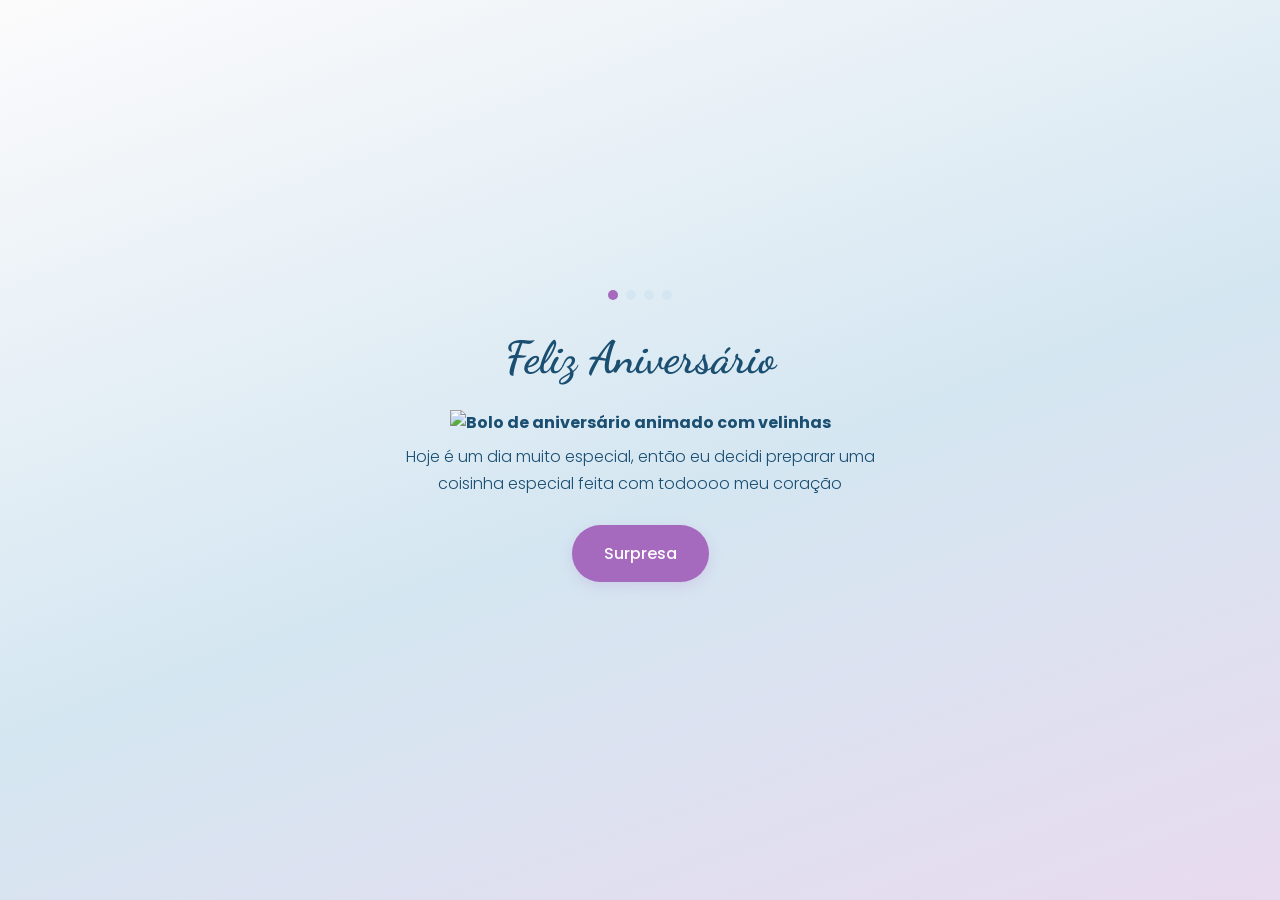
==== site/arqS - Copia/index.html @ d75536b0 "novo" ====
<!DOCTYPE html>
<html lang="pt-BR">
<head>
  <meta charset="UTF-8">
  <meta name="viewport" content="width=device-width, initial-scale=1.0">
  <title>Feliz Aniversário!</title>
  <link rel="stylesheet" href="style.css">
  <link rel="shortcut icon" href="https://images.vexels.com/media/users/3/235900/isolated/lists/5665592ae394923e3eaf761c663c0fcf-emoji-de-sapo-de-aniversario.png" type="image/x-icon">
</head>
<body>

  <div class="container">
    <div class="progresso">
      <span class="ativo"></span>
      <span></span>
      <span></span>
      <span></span>
    </div>

    <h1>Feliz Aniversário<b></h1>

    <img
      class="bolo-ilustracao"
      src="https://freepngimg.com/save/102950-emoji-birthday-happy-download-hq/512x512"
      alt="Bolo de aniversário animado com velinhas"
      onerror="this.onerror=null; this.src='https://em-content.zobj.net/source/apple/391/birthday-cake_1f382.png';"
    >

    <p>Hoje é um dia muito especial, então eu decidi preparar uma coisinha especial feita com todoooo meu coração</p>

    <a href="memorias.html" class="btn">Surpresa</a>
  </div>

  <script src="script.js"></script>
</body>
</html>
---- site/arqS - Copia/style.css ----
/* =========================================================
   Presente de Aniversário & Pedido — style.css
   Paleta: azul pastel, azul marinho, lilás pastel, lilás vibrante
   ========================================================= */

@import url('https://fonts.googleapis.com/css2?family=Dancing+Script:wght@600;700&family=Lora:ital,wght@1,400;1,500&family=Poppins:wght@300;400;500;600&display=swap');

:root {
  --azul-pastel: #D4E6F1;
  --azul-marinho: #1B4F72;
  --lilas-pastel: #E8DAEF;
  --lilas-vibrante: #A569BD;
  --lilas-vibrante-escuro: #8E44AD;
  --off-white: #FCFBFC;
  --sombra: 0 8px 24px rgba(27, 79, 114, 0.12);
  --sombra-suave: 0 4px 14px rgba(165, 105, 189, 0.18);
  --radius: 16px;
  --transicao: all 0.35s ease;
}

* {
  margin: 0;
  padding: 0;
  box-sizing: border-box;
}

html {
  scroll-behavior: smooth;
}

body {
  font-family: 'Poppins', sans-serif;
  background: linear-gradient(160deg, var(--off-white) 0%, var(--azul-pastel) 55%, var(--lilas-pastel) 100%);
  min-height: 100vh;
  color: var(--azul-marinho);
  display: flex;
  flex-direction: column;
  align-items: center;
  overflow-x: hidden;
}

.container {
  width: 100%;
  max-width: 480px;
  padding: 32px 20px 60px;
  display: flex;
  flex-direction: column;
  align-items: center;
  text-align: center;
  min-height: 100vh;
  justify-content: center;
}

h1, h2, .titulo-romantico {
  font-family: 'Dancing Script', cursive;
  color: var(--azul-marinho);
  line-height: 1.2;
}

h1 {
  font-size: clamp(2rem, 8vw, 2.8rem);
  margin-bottom: 24px;
}

h2 {
  font-size: clamp(1.7rem, 7vw, 2.3rem);
  margin-bottom: 20px;
}

p {
  font-weight: 300;
  line-height: 1.7;
  font-size: 1rem;
}

/* ---------- Cards ---------- */
.card {
  background: var(--off-white);
  border-radius: var(--radius);
  box-shadow: var(--sombra);
  padding: 28px 24px;
  width: 100%;
  transition: var(--transicao);
}

/* ---------- Botões ---------- */
.btn {
  display: inline-block;
  background: var(--lilas-vibrante);
  color: var(--off-white);
  font-family: 'Poppins', sans-serif;
  font-weight: 500;
  font-size: 1rem;
  border: none;
  border-radius: 50px;
  padding: 16px 32px;
  margin-top: 28px;
  cursor: pointer;
  box-shadow: var(--sombra-suave);
  transition: var(--transicao);
  text-decoration: none;
}

.btn:hover,
.btn:focus-visible {
  background: var(--lilas-vibrante-escuro);
  transform: translateY(-2px);
  box-shadow: 0 10px 20px rgba(165, 105, 189, 0.28);
}

.btn:focus-visible {
  outline: 3px solid var(--azul-marinho);
  outline-offset: 3px;
}

.btn-principal {
  font-size: 1.1rem;
  padding: 18px 36px;
  animation: pulsar 2.4s ease-in-out infinite;
}

@keyframes pulsar {
  0%, 100% { box-shadow: 0 0 0 0 rgba(165, 105, 189, 0.35); }
  50% { box-shadow: 0 0 0 12px rgba(165, 105, 189, 0); }
}

/* ---------- Tela 1: Parabéns ---------- */
.bolo-ilustracao {
  width: 180px;
  height: auto;
  margin-bottom: 8px;
  animation: balancar 3s ease-in-out infinite;
}

@keyframes balancar {
  0%, 100% { transform: rotate(-3deg); }
  50% { transform: rotate(3deg); }
}

.confetes-fundo {
  position: fixed;
  inset: 0;
  pointer-events: none;
  overflow: hidden;
  z-index: -1;
}

/* ---------- Tela 2: Memórias ---------- */
.grid-memorias {
  display: grid;
  grid-template-columns: repeat(2, 1fr);
  gap: 14px;
  width: 100%;
  margin-bottom: 28px;
}

.foto-memoria {
  width: 100%;
  aspect-ratio: 3 / 4;
  object-fit: cover;
  border-radius: 12px;
  box-shadow: var(--sombra-suave);
  transition: var(--transicao);
}

.foto-memoria:hover {
  transform: scale(1.04);
}

.card-poema {
  border-left: 4px solid var(--lilas-vibrante);
}

.card-poema p {
  font-style: italic;
  font-size: 1.05rem;
  color: var(--azul-marinho);
}

.card-poema p + p {
  margin-top: 12px;
}

/* ---------- Chat estilo Discord (memorias.html) ---------- */
.legenda-chat {
  font-size: 0.95rem;
  color: var(--azul-marinho);
  opacity: 0.75;
  margin-bottom: 14px;
}

.discord {
  width: 100%;
  background: #313338;
  border-radius: var(--radius);
  box-shadow: var(--sombra);
  overflow: hidden;
  margin-bottom: 28px;
  text-align: left;
  font-family: 'Poppins', 'gg sans', sans-serif;
}

.discord-topo {
  display: flex;
  align-items: center;
  gap: 10px;
  padding: 12px 16px;
  background: #2B2D31;
  border-bottom: 1px solid rgba(0, 0, 0, 0.25);
  color: #F2F3F5;
  font-size: 0.95rem;
  font-weight: 500;
}

.discord-hash {
  display: flex;
  align-items: center;
  justify-content: center;
  width: 30px;
  height: 30px;
  min-width: 30px;
  border-radius: 50%;
  overflow: hidden;
  background: var(--lilas-vibrante);
  color: #80848E;
  font-size: 1.25rem;
  font-weight: 400;
  line-height: 1;
}

/* Foto de perfil no cabeçalho: redonda e cortada no centro */
.discord-hash img {
  width: 100%;
  height: 100%;
  object-fit: cover;
  display: block;
}

.discord-mensagens {
  padding: 16px 0 8px;
  min-height: 300px;
  max-height: 420px;
  overflow-y: auto;
  scrollbar-width: thin;
  scrollbar-color: #1A1B1E #313338;
}

.discord-mensagens::-webkit-scrollbar {
  width: 8px;
}

.discord-mensagens::-webkit-scrollbar-thumb {
  background: #1A1B1E;
  border-radius: 4px;
}

.msg {
  display: flex;
  gap: 12px;
  padding: 3px 16px;
  opacity: 0;
  transform: translateY(6px);
  animation: msg-surgir 0.3s ease forwards;
}

.msg:hover {
  background: rgba(0, 0, 0, 0.12);
}

@keyframes msg-surgir {
  to { opacity: 1; transform: translateY(0); }
}

/* Primeira mensagem de um bloco: tem avatar e cabeçalho */
.msg-inicio {
  margin-top: 14px;
}

.msg-avatar {
  width: 38px;
  height: 38px;
  min-width: 38px;
  border-radius: 50%;
  display: flex;
  align-items: center;
  justify-content: center;
  font-size: 1.1rem;
  color: #fff;
}

.msg-avatar {
  position: relative;
  overflow: hidden;
  font-weight: 500;
}

/* A foto cobre a inicial; se a foto falhar, a inicial aparece */
.msg-avatar img {
  position: absolute;
  inset: 0;
  width: 100%;
  height: 100%;
  object-fit: cover;
  border-radius: 50%;
}

.msg-avatar-eu { background: var(--lilas-vibrante); }
.msg-avatar-voce { background: #5865F2; }

/* Espaço reservado no lugar do avatar em mensagens agrupadas */
.msg-avatar-vazio {
  width: 38px;
  min-width: 38px;
}

.msg-conteudo {
  flex: 1;
  min-width: 0;
}

.msg-cabecalho {
  display: flex;
  align-items: baseline;
  gap: 8px;
  margin-bottom: 2px;
  flex-wrap: wrap;
}

.msg-autor {
  font-size: 0.95rem;
  font-weight: 500;
}

.msg-autor-eu { color: #C9A0E8; }
.msg-autor-voce { color: #7CB7F0; }

.msg-hora {
  font-size: 0.7rem;
  color: #949BA4;
  font-weight: 300;
}

.msg-texto {
  font-size: 0.93rem;
  line-height: 1.45;
  color: #DBDEE1;
  font-weight: 300;
  word-wrap: break-word;
}

.msg-reacao {
  display: inline-flex;
  align-items: center;
  gap: 5px;
  margin-top: 6px;
  padding: 3px 8px;
  background: rgba(88, 101, 242, 0.15);
  border: 1px solid rgba(88, 101, 242, 0.5);
  border-radius: 8px;
  font-size: 0.8rem;
  color: #DBDEE1;
}

/* Narrador: comentário no meio da conversa */
.narrador {
  display: flex;
  align-items: center;
  gap: 10px;
  margin: 18px 16px 10px;
  opacity: 0;
  animation: msg-surgir 0.5s ease forwards;
}

.narrador::before,
.narrador::after {
  content: '';
  flex: 1;
  height: 1px;
  background: rgba(165, 105, 189, 0.45);
}

.narrador-texto {
  max-width: 78%;
  text-align: center;
  font-family: 'Lora', Georgia, serif;
  font-style: italic;
  font-size: 0.95rem;
  line-height: 1.5;
  color: #C9A0E8;
}

/* Indicador "está digitando..." */
.discord-digitando {
  display: flex;
  align-items: center;
  gap: 8px;
  padding: 6px 16px;
  font-size: 0.78rem;
  color: #949BA4;
  font-weight: 300;
}

.discord-digitando .pontos {
  display: flex;
  gap: 3px;
}

.discord-digitando .pontos span {
  width: 5px;
  height: 5px;
  border-radius: 50%;
  background: #949BA4;
  animation: piscar 1.1s infinite ease-in-out;
}

.discord-digitando .pontos span:nth-child(2) { animation-delay: 0.15s; }
.discord-digitando .pontos span:nth-child(3) { animation-delay: 0.3s; }

@keyframes piscar {
  0%, 100% { transform: translateY(0); opacity: 0.4; }
  50% { transform: translateY(-3px); opacity: 1; }
}

.discord-input {
  margin: 8px 16px 16px;
  padding: 11px 16px;
  background: #383A40;
  border-radius: 8px;
  color: #6D6F78;
  font-size: 0.88rem;
  font-weight: 300;
}

/* ---------- Tela 3: Motivos ---------- */
.grid-motivos {
  display: grid;
  grid-template-columns: 1fr 1fr;
  gap: 16px;
  width: 100%;
  margin: 24px 0 8px;
}

.card-motivo {
  padding: 20px 14px;
  background: var(--lilas-pastel);
  box-shadow: none;
}

.card-motivo .icone {
  font-size: 1.8rem;
  display: block;
  margin-bottom: 10px;
}

.card-motivo p {
  font-size: 0.9rem;
  color: var(--azul-marinho);
}

/* ---------- Tela 4: Pedido ---------- */
.palco-pedido {
  position: relative;
  width: 100%;
  min-height: 60vh;
  display: flex;
  flex-direction: column;
  align-items: center;
  justify-content: center;
}

.grupo-botoes-pedido {
  position: relative;
  width: 100%;
  min-height: 220px;
  display: flex;
  align-items: center;
  justify-content: center;
  gap: 20px;
}

#btn-sim {
  position: relative;
  z-index: 2;
}

#btn-nao {
  z-index: 3;
  background: var(--azul-pastel);
  color: var(--azul-marinho);
  box-shadow: var(--sombra);
}

#btn-nao:hover {
  background: var(--azul-pastel);
  transform: none;
}

.card-comemoracao {
  display: none;
  margin-top: 32px;
  background: var(--lilas-pastel);
  border: 2px solid var(--lilas-vibrante);
}

.card-comemoracao.mostrar {
  display: block;
  animation: aparecer 0.5s ease forwards;
}

@keyframes aparecer {
  from { opacity: 0; transform: translateY(12px) scale(0.96); }
  to { opacity: 1; transform: translateY(0) scale(1); }
}

.card-comemoracao p {
  font-family: 'Lora', Georgia, serif;
  font-size: 1.6rem;
  color: var(--azul-marinho);
}

/* ---------- Barra de progresso das telas ---------- */
.progresso {
  display: flex;
  gap: 8px;
  margin-bottom: 32px;
}

.progresso span {
  width: 10px;
  height: 10px;
  border-radius: 50%;
  background: var(--azul-pastel);
}

.progresso span.ativo {
  background: var(--lilas-vibrante);
}

/* ---------- Responsivo ---------- */
@media (min-width: 600px) {
  .container {
    max-width: 560px;
  }

  .grid-memorias {
    grid-template-columns: repeat(3, 1fr);
  }
}

@media (prefers-reduced-motion: reduce) {
  *, *::before, *::after {
    animation-duration: 0.01ms !important;
    animation-iteration-count: 1 !important;
    transition-duration: 0.01ms !important;
  }
}
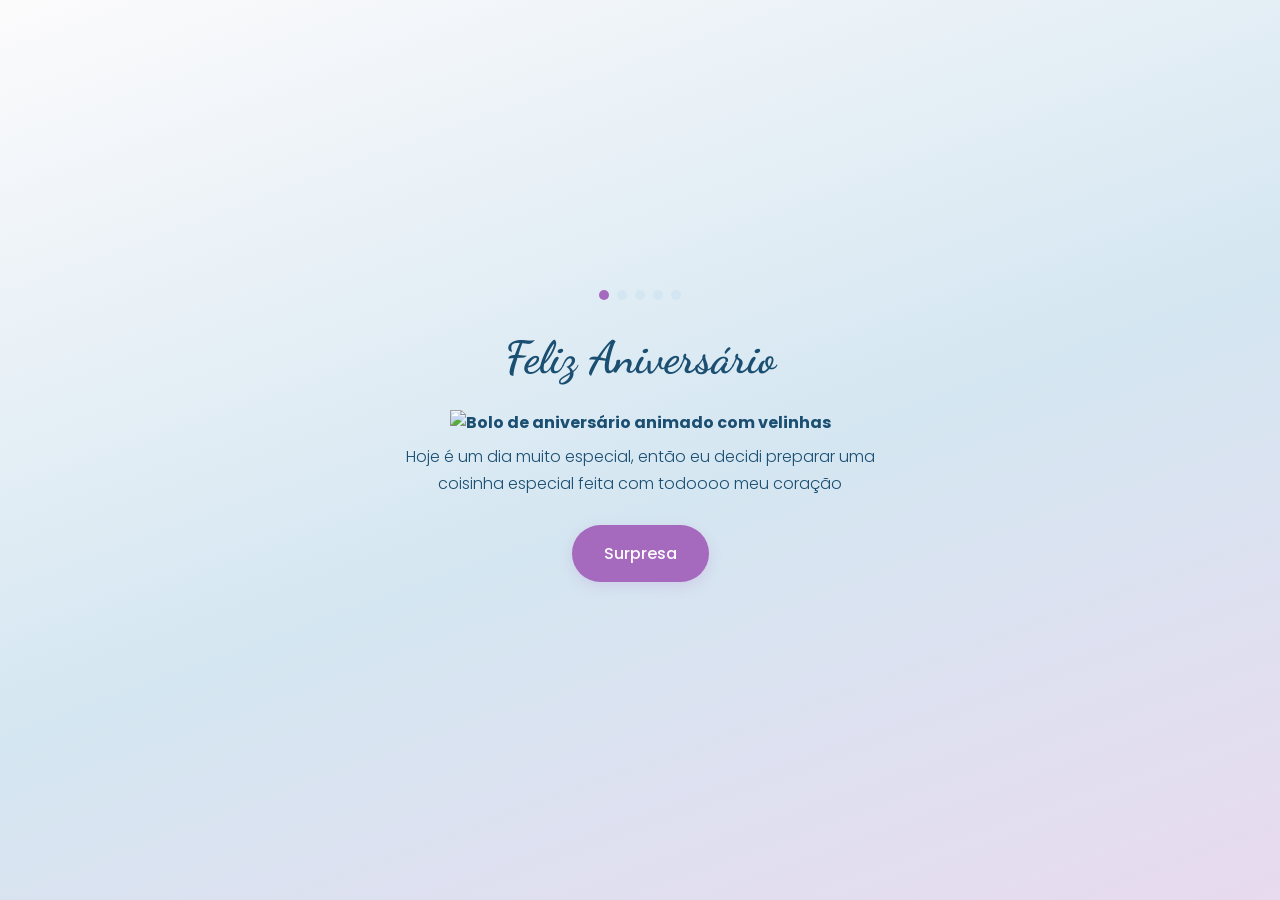
==== commit d9b0db3d: "enviar" ====
--- a/site/arqS - Copia/index.html
+++ b/site/arqS - Copia/index.html
@@ -12,6 +12,7 @@
   <div class="container">
     <div class="progresso">
       <span class="ativo"></span>
+      <span></span>
       <span></span>
       <span></span>
       <span></span>
